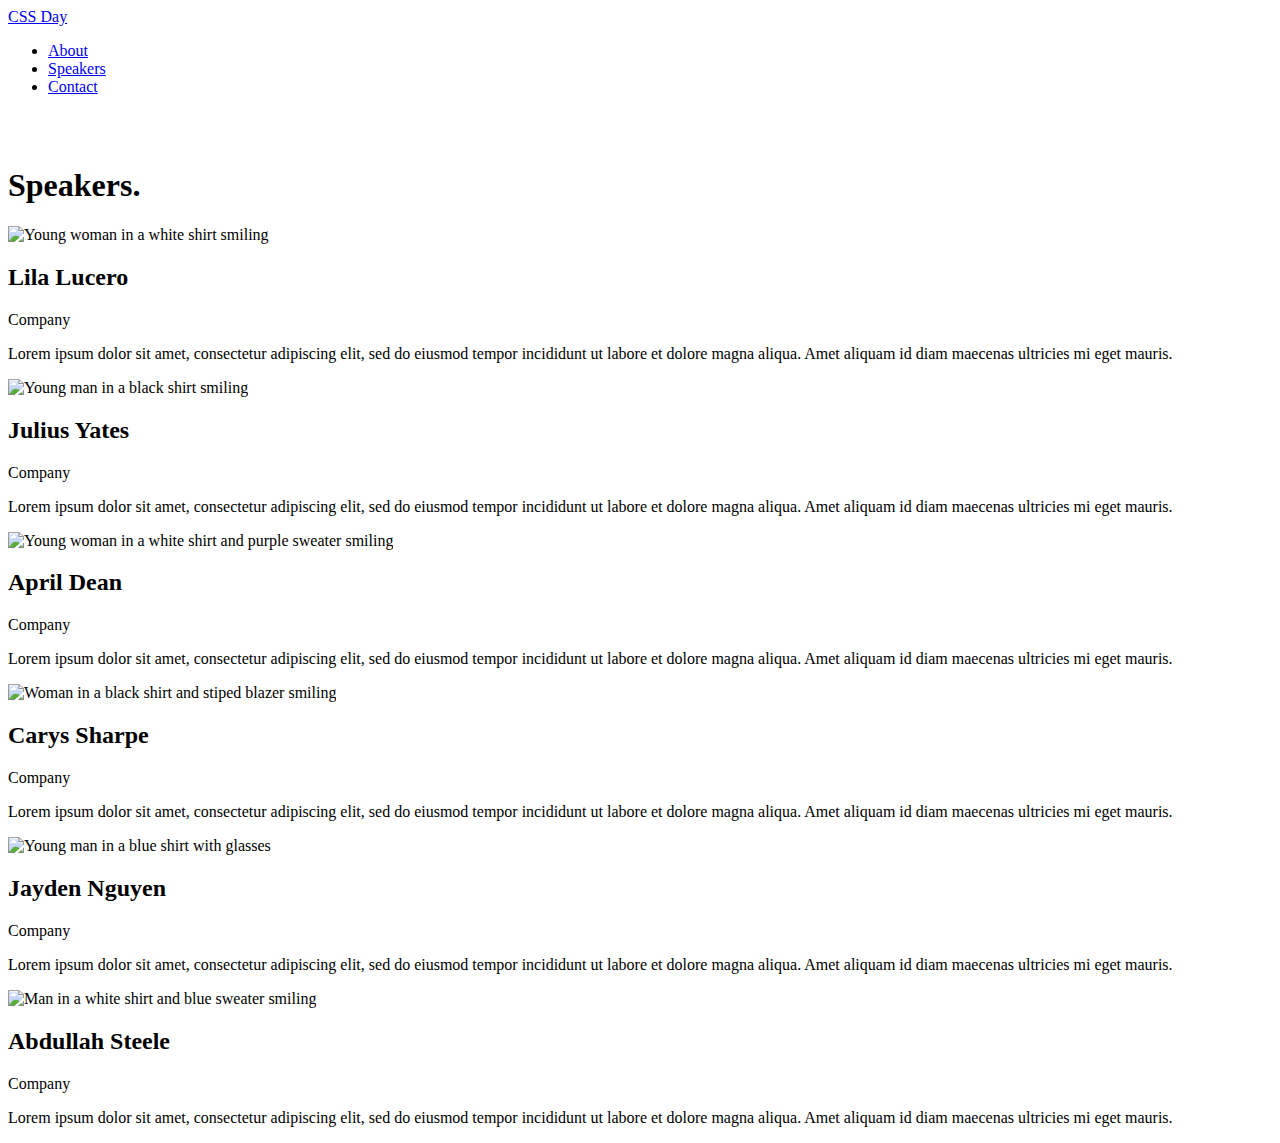
==== speakers.html @ 63a96b49 "initial commit" ====
<!DOCTYPE html>
<html lang="en">
<head>
    <meta charset="UTF-8">
    <meta http-equiv="X-UA-Compatible" content="IE=edge">
    <meta name="viewport" content="width=device-width, initial-scale=1.0">
    <title>CSS Day Speakers</title>
</head>
<body>
    <header>
        <a href="/">CSS Day</a>
        <div>
            <nav>
                <ul>
                    <li><a href="#">About</a></li>
                    <li><a href="speakers.html">Speakers</a></li>
                    <li><a href="#">Contact</a></li>
                </ul>
            </nav>
            <img src="./icons/shopping-cart.svg" alt="Shopping cart">
        </div>
    </header>
    <main>
       <h1>Speakers.</h1>
       <div>
        <img src="https://images.unsplash.com/photo-1611432579699-484f7990b127?ixlib=rb-4.0.3&ixid=MnwxMjA3fDB8MHxwaG90by1wYWdlfHx8fGVufDB8fHx8&auto=format&fit=crop&w=1770&q=80" alt="Young woman in a white shirt smiling">
        <h2>Lila Lucero</h2>
        <p>Company</p>
        <p>Lorem ipsum dolor sit amet, consectetur adipiscing elit, sed do eiusmod tempor incididunt ut labore et dolore magna aliqua. Amet aliquam id diam maecenas ultricies mi eget mauris.</p>
       </div>

       <div>
        <img src="https://images.unsplash.com/photo-1633332755192-727a05c4013d?ixlib=rb-4.0.3&ixid=MnwxMjA3fDB8MHxwaG90by1wYWdlfHx8fGVufDB8fHx8&auto=format&fit=crop&w=1180&q=80" alt="Young man in a black shirt smiling">
        <h2>Julius Yates</h2>
        <p>Company</p>
        <p>Lorem ipsum dolor sit amet, consectetur adipiscing elit, sed do eiusmod tempor incididunt ut labore et dolore magna aliqua. Amet aliquam id diam maecenas ultricies mi eget mauris.</p>
       </div>

       <div>
        <img src="https://images.unsplash.com/photo-1627161683077-e34782c24d81?ixlib=rb-4.0.3&ixid=MnwxMjA3fDB8MHxwaG90by1wYWdlfHx8fGVufDB8fHx8&auto=format&fit=crop&w=806&q=80" alt="Young woman in a white shirt and purple sweater smiling">
        <h2>April Dean</h2>
        <p>Company</p>
        <p>Lorem ipsum dolor sit amet, consectetur adipiscing elit, sed do eiusmod tempor incididunt ut labore et dolore magna aliqua. Amet aliquam id diam maecenas ultricies mi eget mauris.</p>
       </div>

       <div>
        <img src="https://images.unsplash.com/photo-1573497019940-1c28c88b4f3e?ixlib=rb-4.0.3&ixid=MnwxMjA3fDB8MHxwaG90by1wYWdlfHx8fGVufDB8fHx8&auto=format&fit=crop&w=774&q=80" alt="Woman in a black shirt and stiped blazer smiling">
        <h2>Carys Sharpe</h2>
        <p>Company</p>
        <p>Lorem ipsum dolor sit amet, consectetur adipiscing elit, sed do eiusmod tempor incididunt ut labore et dolore magna aliqua. Amet aliquam id diam maecenas ultricies mi eget mauris.</p>
       </div>

       <div>
        <img src="https://images.unsplash.com/photo-1540569014015-19a7be504e3a?ixlib=rb-4.0.3&ixid=MnwxMjA3fDB8MHxwaG90by1wYWdlfHx8fGVufDB8fHx8&auto=format&fit=crop&w=1035&q=80" alt="Young man in a blue shirt with glasses">
        <h2>Jayden Nguyen</h2>
        <p>Company</p>
        <p>Lorem ipsum dolor sit amet, consectetur adipiscing elit, sed do eiusmod tempor incididunt ut labore et dolore magna aliqua. Amet aliquam id diam maecenas ultricies mi eget mauris.</p>
       </div>

       <div>
        <img src="https://images.unsplash.com/photo-1629425733761-caae3b5f2e50?ixlib=rb-4.0.3&ixid=MnwxMjA3fDB8MHxwaG90by1wYWdlfHx8fGVufDB8fHx8&auto=format&fit=crop&w=774&q=80" alt="Man in a white shirt and blue sweater smiling">
        <h2>Abdullah Steele</h2>
        <p>Company</p>
        <p>Lorem ipsum dolor sit amet, consectetur adipiscing elit, sed do eiusmod tempor incididunt ut labore et dolore magna aliqua. Amet aliquam id diam maecenas ultricies mi eget mauris.</p>
       </div>
    </main>
</body>
</html>
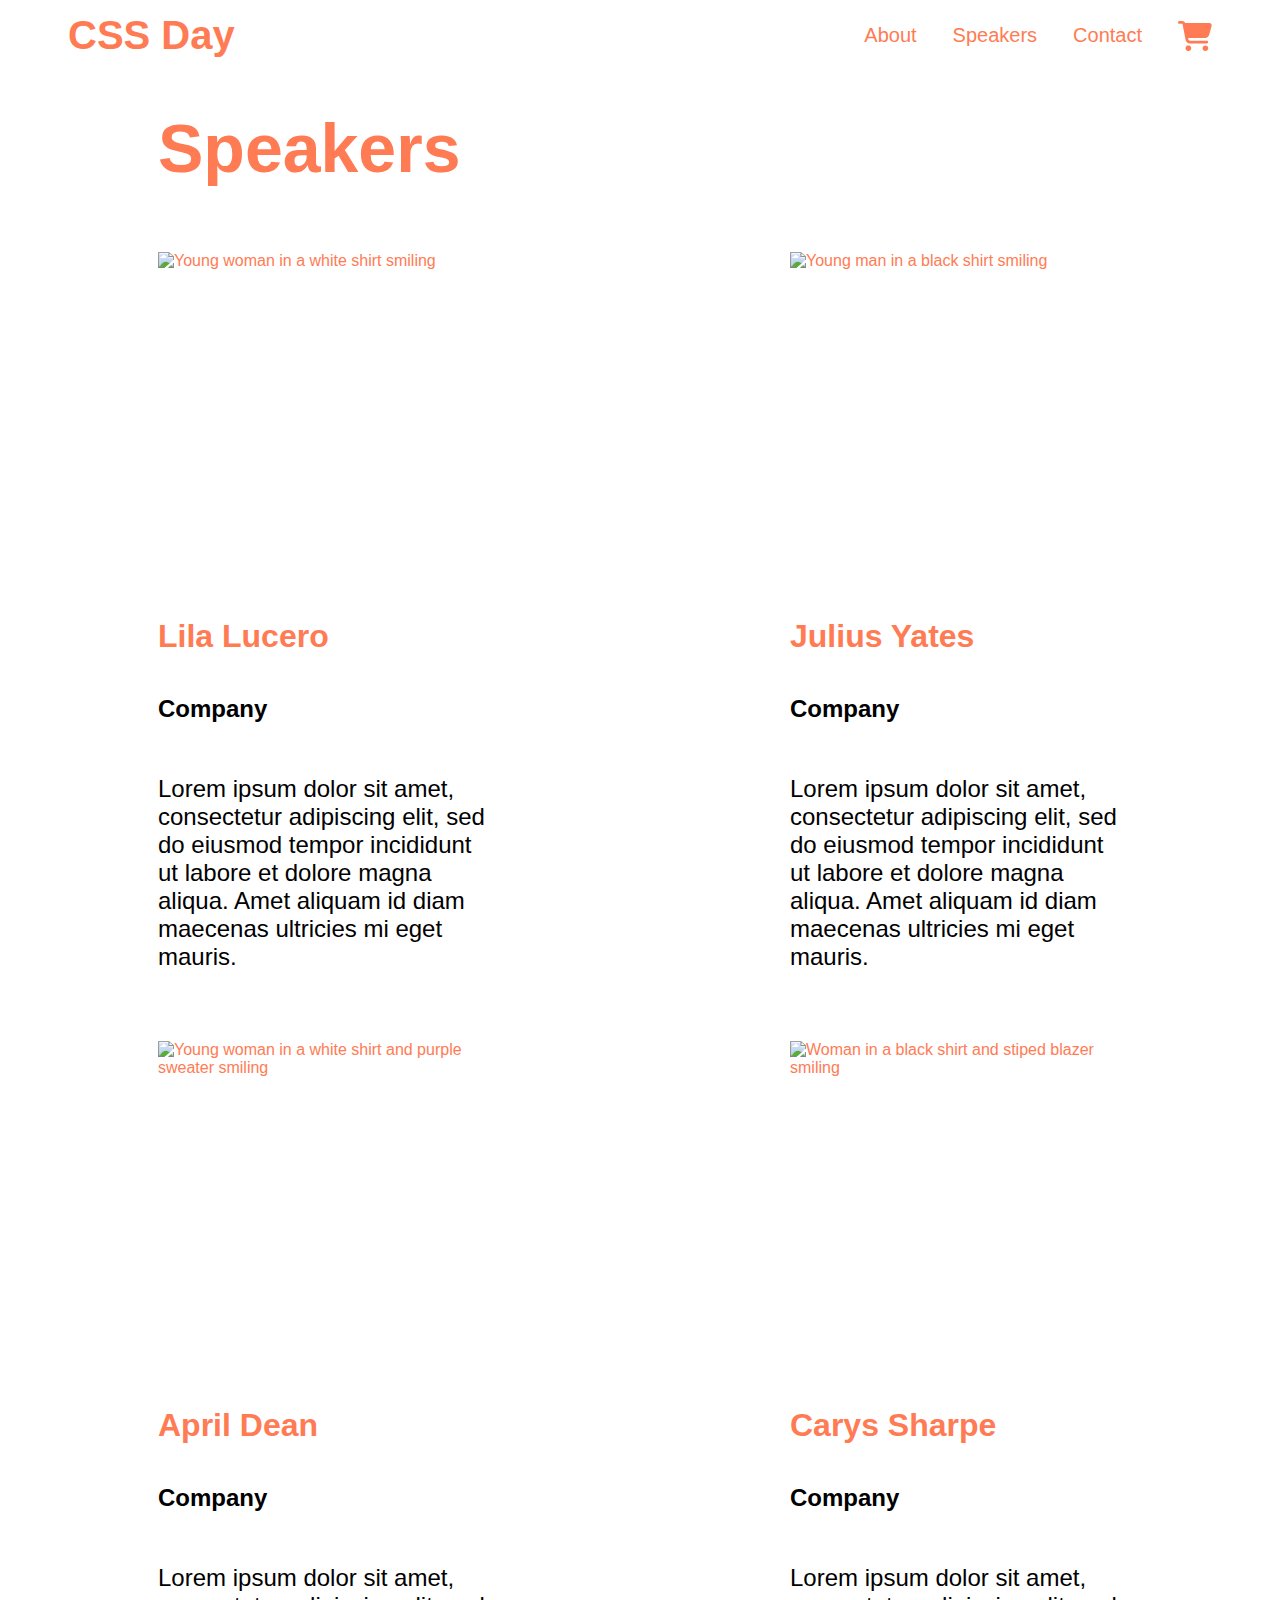
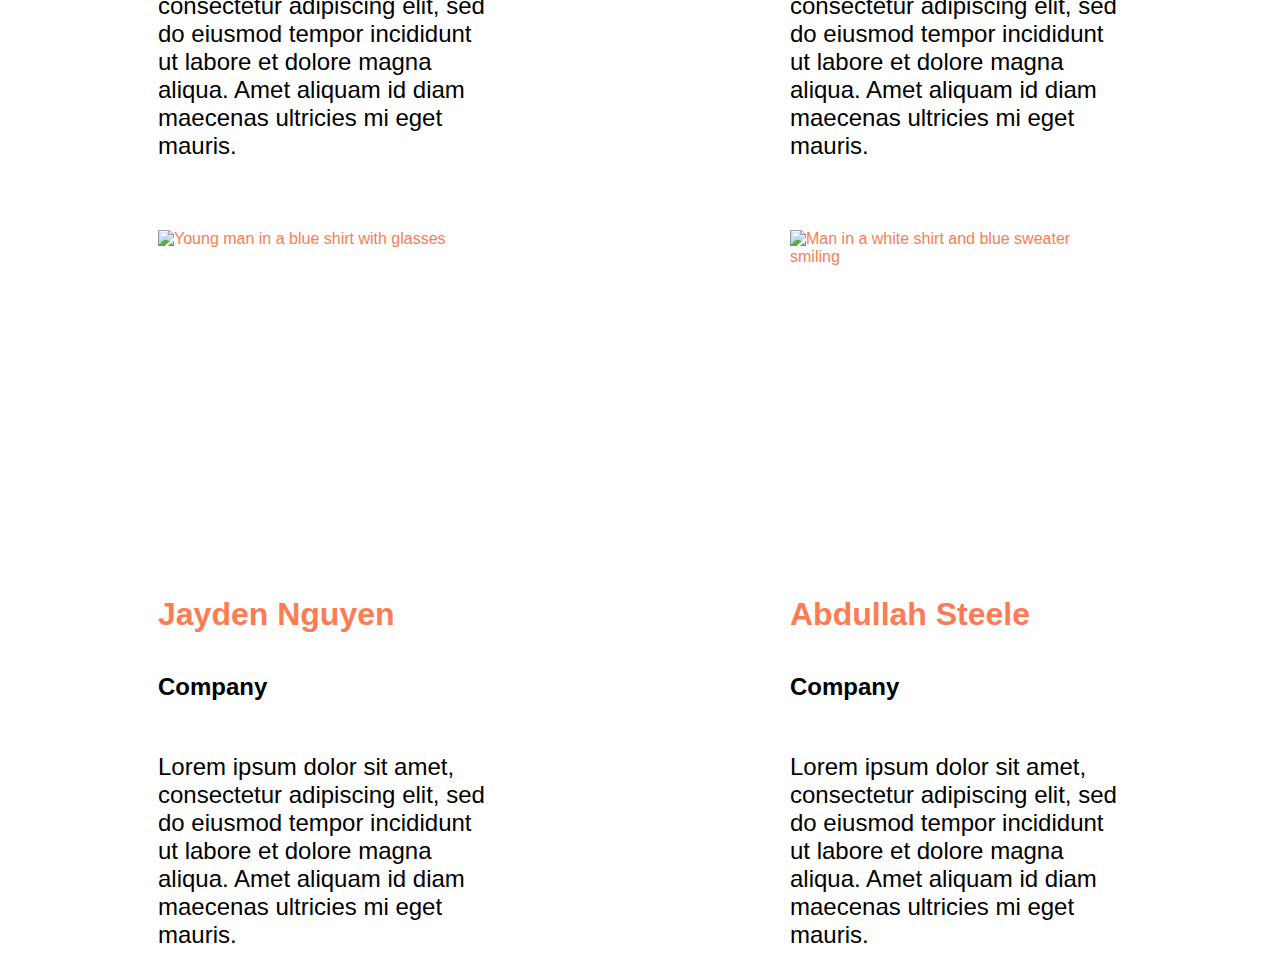
==== commit 78e81ac4: "responsive layout" ====
--- a/speakers.html
+++ b/speakers.html
@@ -1,68 +1,106 @@
 <!DOCTYPE html>
 <html lang="en">
+
 <head>
     <meta charset="UTF-8">
     <meta http-equiv="X-UA-Compatible" content="IE=edge">
     <meta name="viewport" content="width=device-width, initial-scale=1.0">
     <title>CSS Day Speakers</title>
+    <link rel="stylesheet" href="./styles/speakers.css">
 </head>
-<body>
-    <header>
-        <a href="/">CSS Day</a>
-        <div>
-            <nav>
-                <ul>
-                    <li><a href="#">About</a></li>
-                    <li><a href="speakers.html">Speakers</a></li>
-                    <li><a href="#">Contact</a></li>
-                </ul>
-            </nav>
-            <img src="./icons/shopping-cart.svg" alt="Shopping cart">
+
+<body class="body body--secondary speakers">
+    <header class="header">
+        <a href="/" class="header__link">CSS Day</a>
+        <nav class="nav">
+            <ul class="nav__list">
+                <li><a class="nav__list-item" href="#">About</a></li>
+                <li><a class="nav__list-item" href="speakers.html">Speakers</a></li>
+                <li><a class="nav__list-item" href="#">Contact</a></li>
+            </ul>
+        </nav>
+        <svg width="34" height="30" viewBox="0 0 34 30" fill="none" xmlns="http://www.w3.org/2000/svg"
+            class="shopping-cart-icon--secondary">
+            <g clip-path="url(#clip0_5_286)">
+                <path
+                    d="M0 1.40625C0 0.626953 0.631597 0 1.41667 0H4.10243C5.40104 0 6.55208 0.75 7.08924 1.875H31.3497C32.9021 1.875 34.0354 3.33984 33.6281 4.82813L31.208 13.752C30.7062 15.5918 29.024 16.875 27.1056 16.875H10.076L10.3948 18.5449C10.5247 19.207 11.109 19.6875 11.7878 19.6875H28.8056C29.5906 19.6875 30.2222 20.3145 30.2222 21.0938C30.2222 21.873 29.5906 22.5 28.8056 22.5H11.7878C9.74549 22.5 7.99236 21.0586 7.61458 19.0723L4.56875 3.19336C4.52743 2.9707 4.33264 2.8125 4.10243 2.8125H1.41667C0.631597 2.8125 0 2.18555 0 1.40625ZM7.55556 27.1875C7.55556 26.8182 7.62884 26.4524 7.77123 26.1112C7.91362 25.77 8.12232 25.4599 8.38542 25.1988C8.64852 24.9376 8.96086 24.7304 9.30462 24.5891C9.64837 24.4477 10.0168 24.375 10.3889 24.375C10.761 24.375 11.1294 24.4477 11.4732 24.5891C11.8169 24.7304 12.1293 24.9376 12.3924 25.1988C12.6555 25.4599 12.8642 25.77 13.0065 26.1112C13.1489 26.4524 13.2222 26.8182 13.2222 27.1875C13.2222 27.5568 13.1489 27.9226 13.0065 28.2638C12.8642 28.605 12.6555 28.9151 12.3924 29.1762C12.1293 29.4374 11.8169 29.6446 11.4732 29.7859C11.1294 29.9273 10.761 30 10.3889 30C10.0168 30 9.64837 29.9273 9.30462 29.7859C8.96086 29.6446 8.64852 29.4374 8.38542 29.1762C8.12232 28.9151 7.91362 28.605 7.77123 28.2638C7.62884 27.9226 7.55556 27.5568 7.55556 27.1875ZM27.3889 24.375C28.1403 24.375 28.861 24.6713 29.3924 25.1988C29.9237 25.7262 30.2222 26.4416 30.2222 27.1875C30.2222 27.9334 29.9237 28.6488 29.3924 29.1762C28.861 29.7037 28.1403 30 27.3889 30C26.6374 30 25.9168 29.7037 25.3854 29.1762C24.8541 28.6488 24.5556 27.9334 24.5556 27.1875C24.5556 26.4416 24.8541 25.7262 25.3854 25.1988C25.9168 24.6713 26.6374 24.375 27.3889 24.375Z"
+                    fill="white" />
+            </g>
+            <defs>
+                <clipPath id="clip0_5_286">
+                    <rect width="34" height="30" fill="white" />
+                </clipPath>
+            </defs>
+        </svg>
+
+    </header>
+
+    <main class="main">
+        <h1 class="main__heading">Speakers</h1>
+        <div class="speaker__list">
+            <div class="speaker__wrapper">
+                <img src="https://images.unsplash.com/photo-1611432579699-484f7990b127?ixlib=rb-4.0.3&ixid=MnwxMjA3fDB8MHxwaG90by1wYWdlfHx8fGVufDB8fHx8&auto=format&fit=crop&w=1770&q=80"
+                    alt="Young woman in a white shirt smiling" class="speaker__image">
+                <h2 class="speaker__name">Lila Lucero</h2>
+                <p class="speaker_company">Company</p>
+                <p class="speaker_bio">Lorem ipsum dolor sit amet, consectetur adipiscing elit, sed do eiusmod tempor
+                    incididunt ut labore et
+                    dolore magna aliqua. Amet aliquam id diam maecenas ultricies mi eget mauris.</p>
+            </div>
+
+            <div class="speaker__wrapper">
+                <img src="https://images.unsplash.com/photo-1633332755192-727a05c4013d?ixlib=rb-4.0.3&ixid=MnwxMjA3fDB8MHxwaG90by1wYWdlfHx8fGVufDB8fHx8&auto=format&fit=crop&w=1180&q=80"
+                    alt="Young man in a black shirt smiling" class="speaker__image">
+                <h2 class="speaker__name">Julius Yates</h2>
+                <p class="speaker_company">Company</p>
+                <p class="speaker_bio">Lorem ipsum dolor sit amet, consectetur adipiscing elit, sed do eiusmod tempor
+                    incididunt ut labore et
+                    dolore magna aliqua. Amet aliquam id diam maecenas ultricies mi eget mauris.</p>
+            </div>
+
+            <div class="speaker__wrapper">
+                <img src="https://images.unsplash.com/photo-1627161683077-e34782c24d81?ixlib=rb-4.0.3&ixid=MnwxMjA3fDB8MHxwaG90by1wYWdlfHx8fGVufDB8fHx8&auto=format&fit=crop&w=806&q=80"
+                    alt="Young woman in a white shirt and purple sweater smiling"
+                    class="speaker__image speaker__image--top">
+                <h2 class="speaker__name">April Dean</h2>
+                <p class="speaker_company">Company</p>
+                <p class="speaker_bio">Lorem ipsum dolor sit amet, consectetur adipiscing elit, sed do eiusmod tempor
+                    incididunt ut labore et
+                    dolore magna aliqua. Amet aliquam id diam maecenas ultricies mi eget mauris.</p>
+            </div>
+
+            <div class="speaker__wrapper">
+                <img src="https://images.unsplash.com/photo-1573497019940-1c28c88b4f3e?ixlib=rb-4.0.3&ixid=MnwxMjA3fDB8MHxwaG90by1wYWdlfHx8fGVufDB8fHx8&auto=format&fit=crop&w=774&q=80"
+                    alt="Woman in a black shirt and stiped blazer smiling" class="speaker__image">
+                <h2 class="speaker__name">Carys Sharpe</h2>
+                <p class="speaker_company">Company</p>
+                <p class="speaker_bio">Lorem ipsum dolor sit amet, consectetur adipiscing elit, sed do eiusmod tempor
+                    incididunt ut labore et
+                    dolore magna aliqua. Amet aliquam id diam maecenas ultricies mi eget mauris.</p>
+            </div>
+
+            <div class="speaker__wrapper">
+                <img src="https://images.unsplash.com/photo-1540569014015-19a7be504e3a?ixlib=rb-4.0.3&ixid=MnwxMjA3fDB8MHxwaG90by1wYWdlfHx8fGVufDB8fHx8&auto=format&fit=crop&w=1035&q=80"
+                    alt="Young man in a blue shirt with glasses" class="speaker__image">
+                <h2 class="speaker__name">Jayden Nguyen</h2>
+                <p class="speaker_company">Company</p>
+                <p class="speaker_bio">Lorem ipsum dolor sit amet, consectetur adipiscing elit, sed do eiusmod tempor
+                    incididunt ut labore et
+                    dolore magna aliqua. Amet aliquam id diam maecenas ultricies mi eget mauris.</p>
+            </div>
+
+            <div class="speaker__wrapper">
+                <img src="https://images.unsplash.com/photo-1629425733761-caae3b5f2e50?ixlib=rb-4.0.3&ixid=MnwxMjA3fDB8MHxwaG90by1wYWdlfHx8fGVufDB8fHx8&auto=format&fit=crop&w=774&q=80"
+                    alt="Man in a white shirt and blue sweater smiling" class="speaker__image speaker__image--top">
+                <h2 class="speaker__name">Abdullah Steele</h2>
+                <p class="speaker_company">Company</p>
+                <p class="speaker_bio">Lorem ipsum dolor sit amet, consectetur adipiscing elit, sed do eiusmod tempor
+                    incididunt ut labore et
+                    dolore magna aliqua. Amet aliquam id diam maecenas ultricies mi eget mauris.</p>
+            </div>
         </div>
-    </header>
-    <main>
-       <h1>Speakers.</h1>
-       <div>
-        <img src="https://images.unsplash.com/photo-1611432579699-484f7990b127?ixlib=rb-4.0.3&ixid=MnwxMjA3fDB8MHxwaG90by1wYWdlfHx8fGVufDB8fHx8&auto=format&fit=crop&w=1770&q=80" alt="Young woman in a white shirt smiling">
-        <h2>Lila Lucero</h2>
-        <p>Company</p>
-        <p>Lorem ipsum dolor sit amet, consectetur adipiscing elit, sed do eiusmod tempor incididunt ut labore et dolore magna aliqua. Amet aliquam id diam maecenas ultricies mi eget mauris.</p>
-       </div>
+    </main>
 
-       <div>
-        <img src="https://images.unsplash.com/photo-1633332755192-727a05c4013d?ixlib=rb-4.0.3&ixid=MnwxMjA3fDB8MHxwaG90by1wYWdlfHx8fGVufDB8fHx8&auto=format&fit=crop&w=1180&q=80" alt="Young man in a black shirt smiling">
-        <h2>Julius Yates</h2>
-        <p>Company</p>
-        <p>Lorem ipsum dolor sit amet, consectetur adipiscing elit, sed do eiusmod tempor incididunt ut labore et dolore magna aliqua. Amet aliquam id diam maecenas ultricies mi eget mauris.</p>
-       </div>
+</body>
 
-       <div>
-        <img src="https://images.unsplash.com/photo-1627161683077-e34782c24d81?ixlib=rb-4.0.3&ixid=MnwxMjA3fDB8MHxwaG90by1wYWdlfHx8fGVufDB8fHx8&auto=format&fit=crop&w=806&q=80" alt="Young woman in a white shirt and purple sweater smiling">
-        <h2>April Dean</h2>
-        <p>Company</p>
-        <p>Lorem ipsum dolor sit amet, consectetur adipiscing elit, sed do eiusmod tempor incididunt ut labore et dolore magna aliqua. Amet aliquam id diam maecenas ultricies mi eget mauris.</p>
-       </div>
-
-       <div>
-        <img src="https://images.unsplash.com/photo-1573497019940-1c28c88b4f3e?ixlib=rb-4.0.3&ixid=MnwxMjA3fDB8MHxwaG90by1wYWdlfHx8fGVufDB8fHx8&auto=format&fit=crop&w=774&q=80" alt="Woman in a black shirt and stiped blazer smiling">
-        <h2>Carys Sharpe</h2>
-        <p>Company</p>
-        <p>Lorem ipsum dolor sit amet, consectetur adipiscing elit, sed do eiusmod tempor incididunt ut labore et dolore magna aliqua. Amet aliquam id diam maecenas ultricies mi eget mauris.</p>
-       </div>
-
-       <div>
-        <img src="https://images.unsplash.com/photo-1540569014015-19a7be504e3a?ixlib=rb-4.0.3&ixid=MnwxMjA3fDB8MHxwaG90by1wYWdlfHx8fGVufDB8fHx8&auto=format&fit=crop&w=1035&q=80" alt="Young man in a blue shirt with glasses">
-        <h2>Jayden Nguyen</h2>
-        <p>Company</p>
-        <p>Lorem ipsum dolor sit amet, consectetur adipiscing elit, sed do eiusmod tempor incididunt ut labore et dolore magna aliqua. Amet aliquam id diam maecenas ultricies mi eget mauris.</p>
-       </div>
-
-       <div>
-        <img src="https://images.unsplash.com/photo-1629425733761-caae3b5f2e50?ixlib=rb-4.0.3&ixid=MnwxMjA3fDB8MHxwaG90by1wYWdlfHx8fGVufDB8fHx8&auto=format&fit=crop&w=774&q=80" alt="Man in a white shirt and blue sweater smiling">
-        <h2>Abdullah Steele</h2>
-        <p>Company</p>
-        <p>Lorem ipsum dolor sit amet, consectetur adipiscing elit, sed do eiusmod tempor incididunt ut labore et dolore magna aliqua. Amet aliquam id diam maecenas ultricies mi eget mauris.</p>
-       </div>
-    </main>
-</body>
 </html>--- a/styles/speakers.css
+++ b/styles/speakers.css
@@ -0,0 +1,76 @@
+@import "base.css";
+.speakers .main__heading {
+  font-size: 68px;
+}
+
+/* tambien se puede resolver con grid sin poner la cantidad de filas.
+Con grid puedo setear la cantidad de columnas a 2, y asi puedo achicar un poco las cartas
+*/
+/* .speaker__list {
+  display: flex;
+  justify-content: space-between;
+  flex-wrap: wrap;
+} */
+
+.speaker__list {
+  display: grid;
+  grid-template-columns: repeat(2, 1fr);
+  grid-column-gap: 300px;
+  grid-row-gap: 30px;
+}
+
+.speaker__wrapper {
+  display: flex;
+  flex-direction: column;
+  max-width: 500px;
+  /* los textos se van a achicar hasta la altura de la imagen */
+}
+
+.speaker__wrapper > * {
+  margin: 20px 0;
+}
+.speaker__image {
+  height: 310px;
+  width: 310px;
+  object-fit: cover;
+  /* con el cover me quedan casi todas las imagenes bien menos un par que quedan con la cabeza cortada.
+  a esas fotos les agrego una propiedad mas, que son las que no cumplen con las dimensiones ideales */
+}
+.speaker__image--top {
+  object-position: top;
+}
+
+.speaker__name {
+  font-size: 32px;
+  font-weight: bold;
+  margin-top: 36px;
+  margin-bottom: 20px;
+}
+.speaker_company {
+  font-size: 24px;
+  font-weight: bold;
+  margin-bottom: 32px;
+}
+.speaker_bio {
+  font-size: 24px;
+}
+.speaker_company,
+.speaker_bio {
+  color: var(--color-secondary-text);
+}
+
+/* cuando la pantalla sea menor a 1100, se aplican los siguientes estilos */
+/*
+@media (max-width: 1100px)
+o sino
+@media (width < 1100px). Esta opción es más facil de leer
+*/
+@media (width < 1100px) {
+  /* como 2 cartas por fila es too much, cambio el layout para que sea una sola carta */
+  .speaker__list {
+    display: grid;
+    grid-template-columns: 1fr;
+    grid-column-gap: 300px;
+    grid-row-gap: 30px;
+  }
+}
